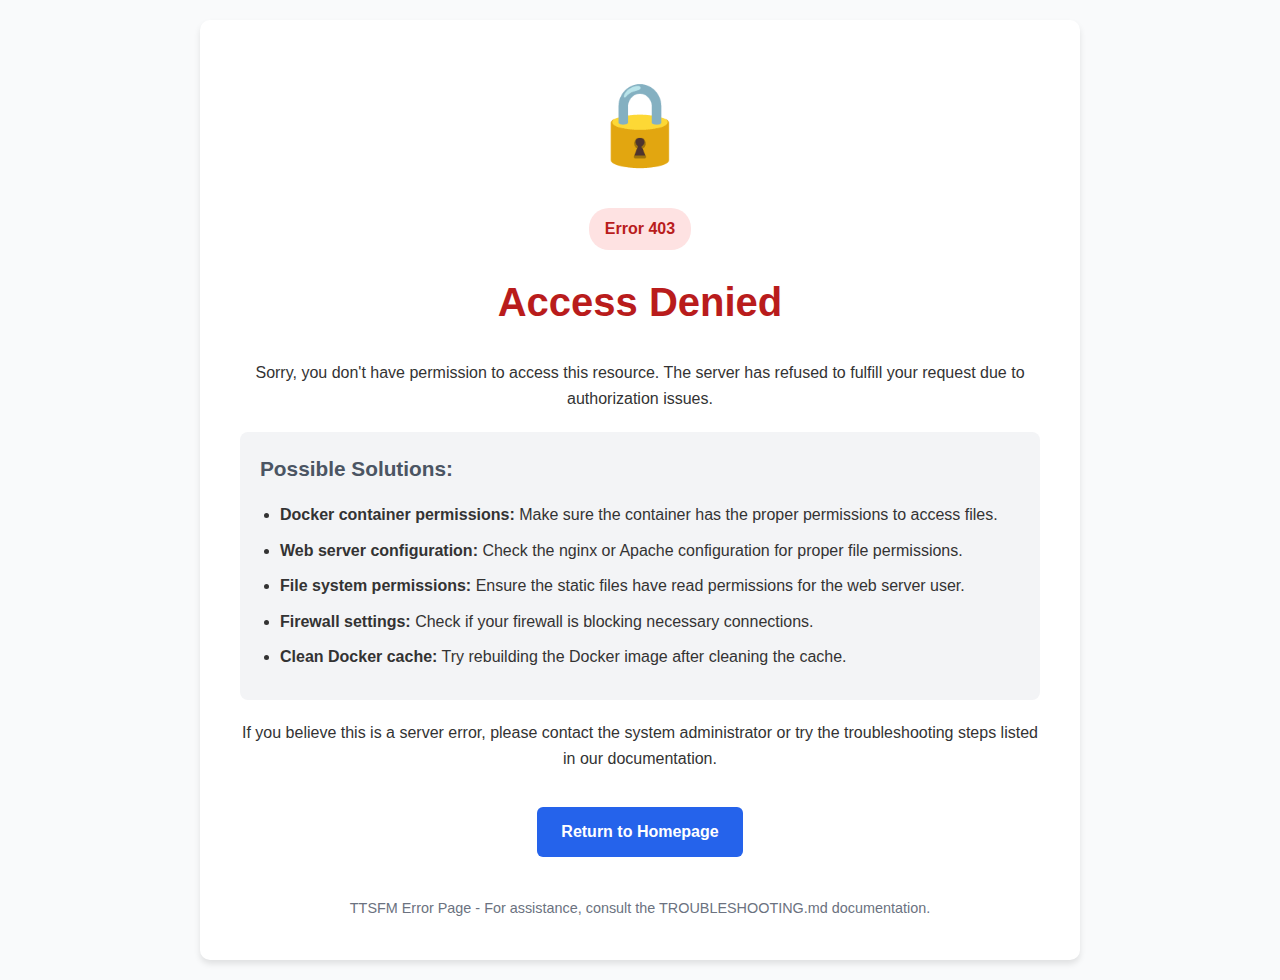
==== static/access-denied-en.html @ a5ce25a1 "update" ====
<!DOCTYPE html>
<html lang="en">
<head>
    <meta charset="UTF-8">
    <meta name="viewport" content="width=device-width, initial-scale=1.0">
    <title>Access Denied (403) - TTSFM</title>
    <style>
        body {
            font-family: -apple-system, BlinkMacSystemFont, 'Segoe UI', Roboto, Oxygen, Ubuntu, Cantarell, 'Open Sans', 'Helvetica Neue', sans-serif;
            line-height: 1.6;
            color: #333;
            margin: 0;
            padding: 20px;
            background-color: #f9fafb;
            display: flex;
            flex-direction: column;
            min-height: 100vh;
            align-items: center;
            justify-content: center;
        }
        
        .error-container {
            max-width: 800px;
            padding: 40px;
            background-color: white;
            border-radius: 10px;
            box-shadow: 0 4px 6px rgba(0, 0, 0, 0.1);
            text-align: center;
        }
        
        h1 {
            color: #b91c1c;
            margin-top: 0;
            font-size: 2.5em;
        }
        
        .error-icon {
            font-size: 80px;
            margin-bottom: 20px;
        }
        
        .error-code {
            background-color: #fee2e2;
            color: #b91c1c;
            padding: 8px 16px;
            border-radius: 20px;
            font-weight: bold;
            display: inline-block;
            margin-bottom: 20px;
        }
        
        .solutions {
            background-color: #f3f4f6;
            padding: 20px;
            border-radius: 8px;
            margin: 20px 0;
            text-align: left;
        }
        
        .solutions h2 {
            margin-top: 0;
            font-size: 1.3em;
            color: #4b5563;
        }
        
        .solutions ul {
            margin-bottom: 0;
            padding-left: 20px;
        }
        
        .solutions li {
            margin-bottom: 10px;
        }
        
        .button {
            background-color: #2563eb;
            color: white;
            border: none;
            padding: 12px 24px;
            border-radius: 6px;
            font-weight: bold;
            cursor: pointer;
            text-decoration: none;
            margin-top: 20px;
            display: inline-block;
            transition: background-color 0.2s;
        }
        
        .button:hover {
            background-color: #1d4ed8;
        }
        
        .footer {
            margin-top: 40px;
            font-size: 0.9em;
            color: #6b7280;
        }
    </style>
</head>
<body>
    <div class="error-container">
        <div class="error-icon">🔒</div>
        <div class="error-code">Error 403</div>
        <h1>Access Denied</h1>
        <p>
            Sorry, you don't have permission to access this resource. 
            The server has refused to fulfill your request due to authorization issues.
        </p>
        
        <div class="solutions">
            <h2>Possible Solutions:</h2>
            <ul>
                <li><strong>Docker container permissions:</strong> Make sure the container has the proper permissions to access files.</li>
                <li><strong>Web server configuration:</strong> Check the nginx or Apache configuration for proper file permissions.</li>
                <li><strong>File system permissions:</strong> Ensure the static files have read permissions for the web server user.</li>
                <li><strong>Firewall settings:</strong> Check if your firewall is blocking necessary connections.</li>
                <li><strong>Clean Docker cache:</strong> Try rebuilding the Docker image after cleaning the cache.</li>
            </ul>
        </div>
        
        <p>
            If you believe this is a server error, please contact the system administrator
            or try the troubleshooting steps listed in our documentation.
        </p>
        
        <div>
            <a href="/" class="button">Return to Homepage</a>
        </div>
        
        <div class="footer">
            TTSFM Error Page - For assistance, consult the TROUBLESHOOTING.md documentation.
        </div>
    </div>
</body>
</html>
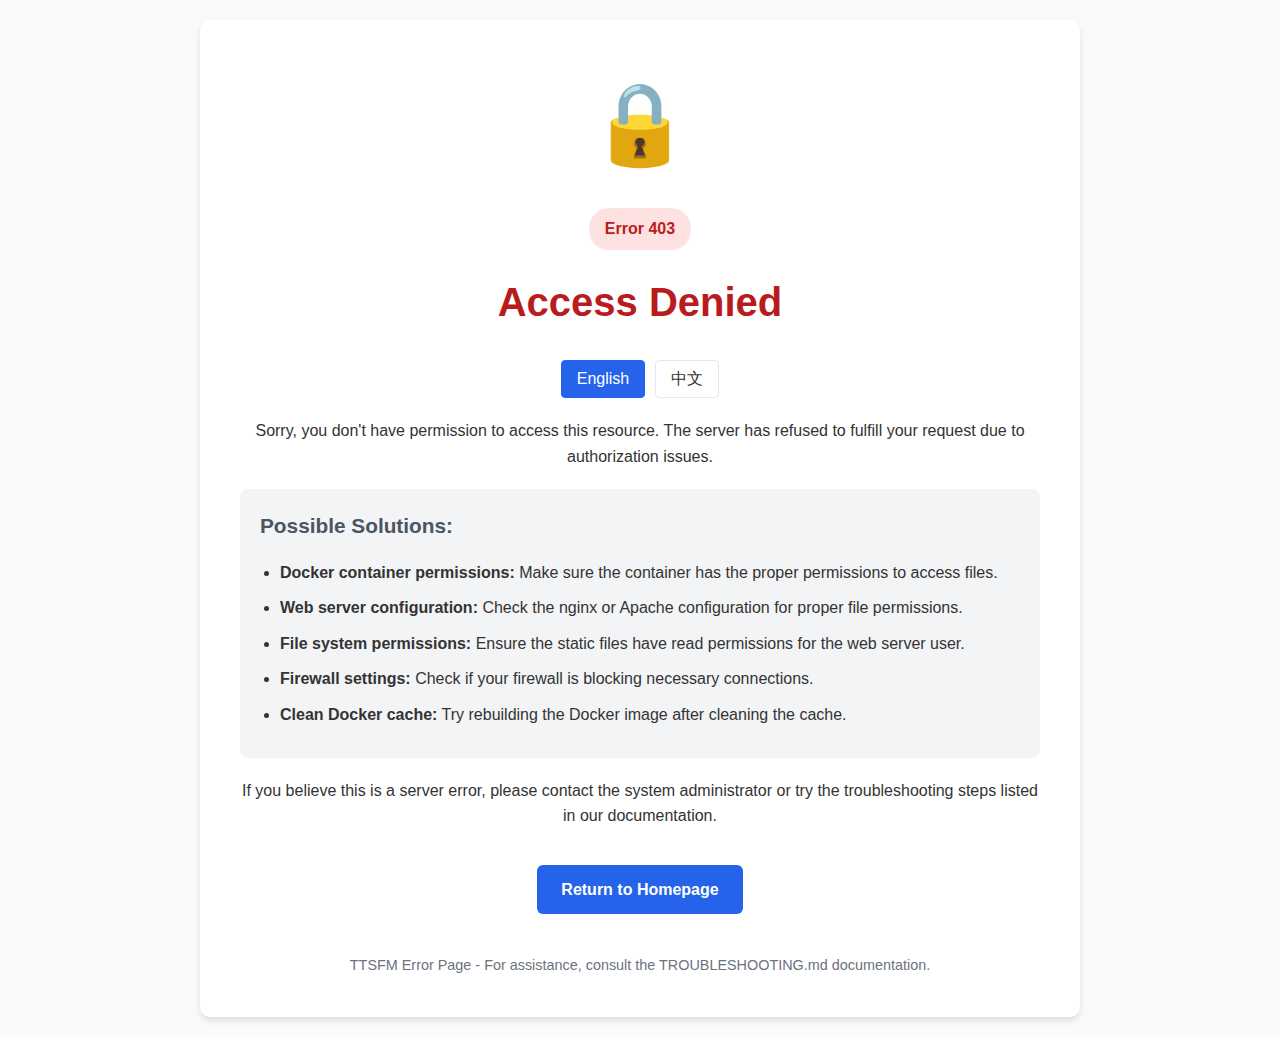
==== commit 526783fb: "合并两个html" ====
--- a/static/access-denied-en.html
+++ b/static/access-denied-en.html
@@ -95,41 +95,160 @@
             font-size: 0.9em;
             color: #6b7280;
         }
+        
+        .language-selector {
+            margin-top: 0;
+            margin-bottom: 20px;
+            display: flex;
+            gap: 10px;
+            justify-content: center;
+        }
+        
+        .language-selector a {
+            padding: 5px 15px;
+            border: 1px solid #e5e7eb;
+            border-radius: 4px;
+            text-decoration: none;
+            color: #333;
+            cursor: pointer;
+        }
+        
+        .language-selector a.active {
+            background: #2563eb;
+            color: white;
+            border-color: #2563eb;
+        }
+        
+        /* 隐藏非当前语言内容 */
+        .lang-content {
+            display: none;
+        }
+        .lang-content.active {
+            display: block;
+        }
     </style>
 </head>
 <body>
     <div class="error-container">
         <div class="error-icon">🔒</div>
-        <div class="error-code">Error 403</div>
-        <h1>Access Denied</h1>
-        <p>
-            Sorry, you don't have permission to access this resource. 
-            The server has refused to fulfill your request due to authorization issues.
-        </p>
-        
-        <div class="solutions">
-            <h2>Possible Solutions:</h2>
-            <ul>
-                <li><strong>Docker container permissions:</strong> Make sure the container has the proper permissions to access files.</li>
-                <li><strong>Web server configuration:</strong> Check the nginx or Apache configuration for proper file permissions.</li>
-                <li><strong>File system permissions:</strong> Ensure the static files have read permissions for the web server user.</li>
-                <li><strong>Firewall settings:</strong> Check if your firewall is blocking necessary connections.</li>
-                <li><strong>Clean Docker cache:</strong> Try rebuilding the Docker image after cleaning the cache.</li>
-            </ul>
+        <div class="error-code" id="error-code">Error 403</div>
+        <h1 id="page-title">Access Denied</h1>
+        
+        <div class="language-selector">
+            <a onclick="switchLanguage('en')" id="lang-en">English</a>
+            <a onclick="switchLanguage('zh')" id="lang-zh">中文</a>
         </div>
         
-        <p>
-            If you believe this is a server error, please contact the system administrator
-            or try the troubleshooting steps listed in our documentation.
-        </p>
-        
-        <div>
-            <a href="/" class="button">Return to Homepage</a>
+        <!-- 英文内容 -->
+        <div id="content-en" class="lang-content">
+            <p>
+                Sorry, you don't have permission to access this resource. 
+                The server has refused to fulfill your request due to authorization issues.
+            </p>
+            
+            <div class="solutions">
+                <h2>Possible Solutions:</h2>
+                <ul>
+                    <li><strong>Docker container permissions:</strong> Make sure the container has the proper permissions to access files.</li>
+                    <li><strong>Web server configuration:</strong> Check the nginx or Apache configuration for proper file permissions.</li>
+                    <li><strong>File system permissions:</strong> Ensure the static files have read permissions for the web server user.</li>
+                    <li><strong>Firewall settings:</strong> Check if your firewall is blocking necessary connections.</li>
+                    <li><strong>Clean Docker cache:</strong> Try rebuilding the Docker image after cleaning the cache.</li>
+                </ul>
+            </div>
+            
+            <p>
+                If you believe this is a server error, please contact the system administrator
+                or try the troubleshooting steps listed in our documentation.
+            </p>
+            
+            <div>
+                <a href="/?lang=en" class="button">Return to Homepage</a>
+            </div>
+            
+            <div class="footer">
+                TTSFM Error Page - For assistance, consult the TROUBLESHOOTING.md documentation.
+            </div>
         </div>
         
-        <div class="footer">
-            TTSFM Error Page - For assistance, consult the TROUBLESHOOTING.md documentation.
+        <!-- 中文内容 -->
+        <div id="content-zh" class="lang-content">
+            <p>
+                抱歉，您没有权限访问此资源。
+                由于授权问题，服务器拒绝了您的请求。
+            </p>
+            
+            <div class="solutions">
+                <h2>可能的解决方案：</h2>
+                <ul>
+                    <li><strong>Docker容器权限：</strong> 确保容器具有访问文件的适当权限。</li>
+                    <li><strong>Web服务器配置：</strong> 检查nginx或Apache配置中的文件权限设置。</li>
+                    <li><strong>文件系统权限：</strong> 确保静态文件对Web服务器用户具有读取权限。</li>
+                    <li><strong>防火墙设置：</strong> 检查您的防火墙是否阻止了必要的连接。</li>
+                    <li><strong>清理Docker缓存：</strong> 尝试在清理缓存后重新构建Docker镜像。</li>
+                </ul>
+            </div>
+            
+            <p>
+                如果您认为这是服务器错误，请联系系统管理员
+                或尝试我们文档中列出的故障排除步骤。
+            </p>
+            
+            <div>
+                <a href="/?lang=zh" class="button">返回首页</a>
+            </div>
+            
+            <div class="footer">
+                TTSFM 错误页面 - 如需帮助，请参阅 TROUBLESHOOTING.md 文档。
+            </div>
         </div>
     </div>
+    
+    <script>
+        // 获取URL参数中的语言设置
+        function getURLParameter(name) {
+            const urlParams = new URLSearchParams(window.location.search);
+            return urlParams.get(name);
+        }
+        
+        // 从localStorage获取语言设置
+        function getStoredLanguage() {
+            return localStorage.getItem('ttsfm_lang') || 'en';
+        }
+        
+        // 切换语言
+        function switchLanguage(lang) {
+            // 保存语言设置
+            localStorage.setItem('ttsfm_lang', lang);
+            document.documentElement.lang = lang;
+            
+            // 更新标题和错误代码
+            document.getElementById('page-title').textContent = 
+                lang === 'zh' ? '访问被拒绝' : 'Access Denied';
+            document.getElementById('error-code').textContent = 
+                lang === 'zh' ? '错误 403' : 'Error 403';
+            
+            // 更新语言选择器状态
+            document.getElementById('lang-en').className = lang === 'en' ? 'active' : '';
+            document.getElementById('lang-zh').className = lang === 'zh' ? 'active' : '';
+            
+            // 更新内容显示
+            document.getElementById('content-en').className = 
+                lang === 'en' ? 'lang-content active' : 'lang-content';
+            document.getElementById('content-zh').className = 
+                lang === 'zh' ? 'lang-content active' : 'lang-content';
+        }
+        
+        // 页面加载时设置初始语言
+        document.addEventListener('DOMContentLoaded', function() {
+            // 优先使用URL参数中的语言设置
+            const langParam = getURLParameter('lang');
+            const lang = (langParam === 'zh' || langParam === 'en') ? 
+                langParam : getStoredLanguage();
+            
+            // 应用语言设置
+            switchLanguage(lang);
+        });
+    </script>
 </body>
 </html> 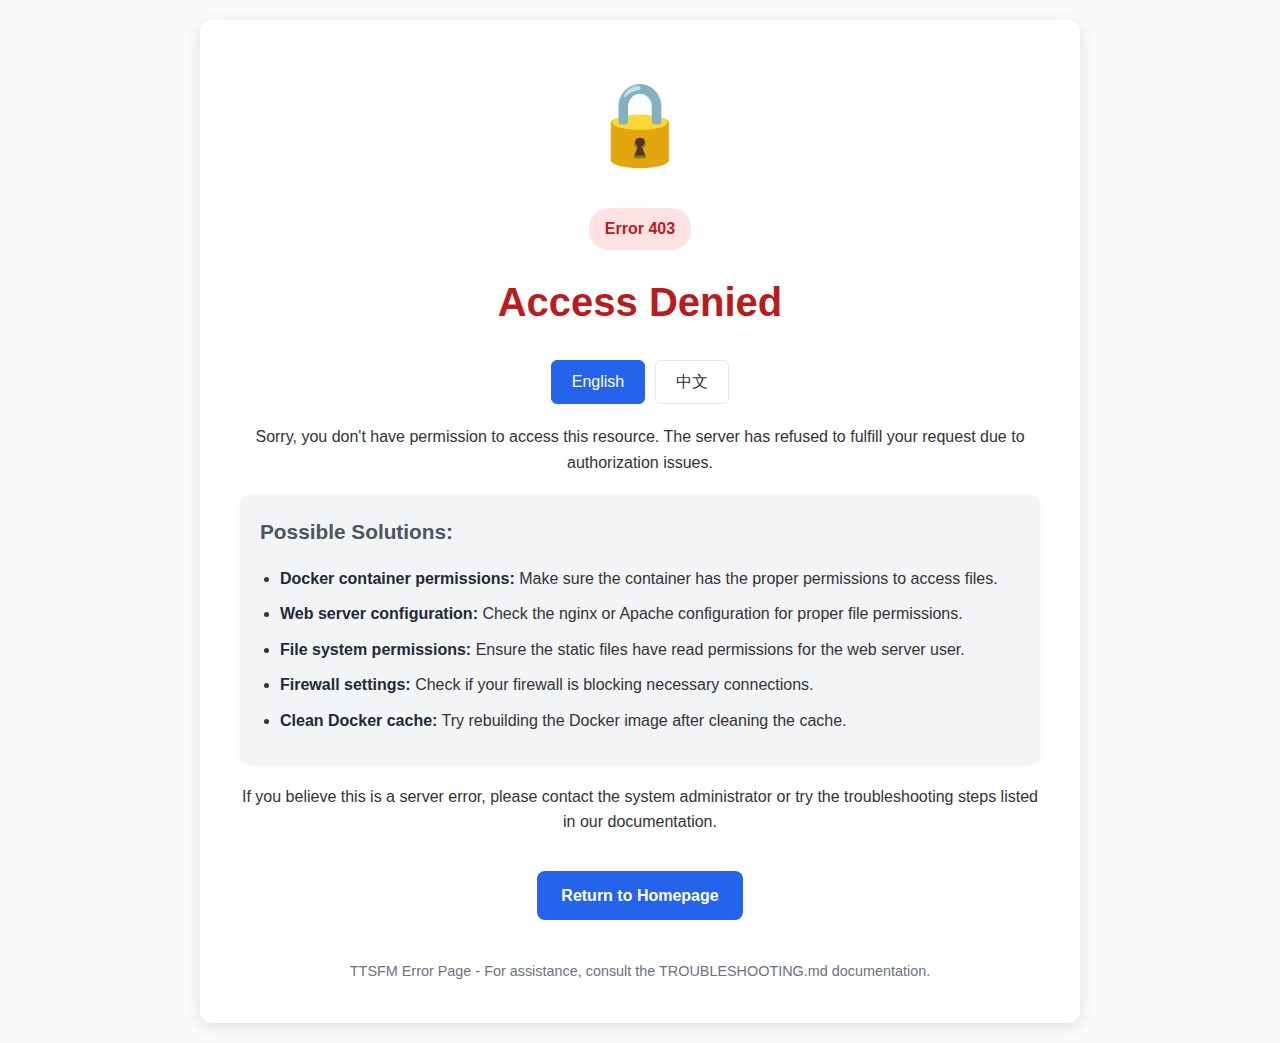
==== commit 11e205ca: "添加移动端适配" ====
--- a/static/access-denied-en.html
+++ b/static/access-denied-en.html
@@ -21,10 +21,11 @@
         
         .error-container {
             max-width: 800px;
+            width: 100%;
             padding: 40px;
             background-color: white;
-            border-radius: 10px;
-            box-shadow: 0 4px 6px rgba(0, 0, 0, 0.1);
+            border-radius: 12px;
+            box-shadow: 0 4px 15px rgba(0, 0, 0, 0.1);
             text-align: center;
         }
         
@@ -52,9 +53,10 @@
         .solutions {
             background-color: #f3f4f6;
             padding: 20px;
-            border-radius: 8px;
+            border-radius: 10px;
             margin: 20px 0;
             text-align: left;
+            box-shadow: 0 2px 5px rgba(0, 0, 0, 0.05);
         }
         
         .solutions h2 {
@@ -70,6 +72,11 @@
         
         .solutions li {
             margin-bottom: 10px;
+            position: relative;
+        }
+        
+        .solutions li strong {
+            color: #1f2937;
         }
         
         .button {
@@ -77,17 +84,19 @@
             color: white;
             border: none;
             padding: 12px 24px;
-            border-radius: 6px;
+            border-radius: 8px;
             font-weight: bold;
             cursor: pointer;
             text-decoration: none;
             margin-top: 20px;
             display: inline-block;
-            transition: background-color 0.2s;
+            transition: all 0.2s ease;
         }
         
         .button:hover {
             background-color: #1d4ed8;
+            transform: translateY(-2px);
+            box-shadow: 0 4px 6px rgba(0, 0, 0, 0.1);
         }
         
         .footer {
@@ -105,12 +114,19 @@
         }
         
         .language-selector a {
-            padding: 5px 15px;
+            padding: 8px 20px;
             border: 1px solid #e5e7eb;
-            border-radius: 4px;
+            border-radius: 6px;
             text-decoration: none;
             color: #333;
             cursor: pointer;
+            transition: all 0.2s ease;
+            font-weight: 500;
+        }
+        
+        .language-selector a:hover {
+            border-color: #2563eb;
+            color: #2563eb;
         }
         
         .language-selector a.active {
@@ -125,6 +141,156 @@
         }
         .lang-content.active {
             display: block;
+        }
+        
+        /* 移动端适配 */
+        @media (max-width: 768px) {
+            body {
+                padding: 15px;
+            }
+            
+            .error-container {
+                padding: 30px;
+                border-radius: 10px;
+            }
+            
+            h1 {
+                font-size: 2.2em;
+            }
+            
+            .error-icon {
+                font-size: 70px;
+                margin-bottom: 15px;
+            }
+            
+            .solutions {
+                padding: 15px;
+            }
+            
+            .solutions h2 {
+                font-size: 1.2em;
+            }
+            
+            .solutions li {
+                font-size: 0.95em;
+            }
+        }
+        
+        @media (max-width: 480px) {
+            body {
+                padding: 10px;
+            }
+            
+            .error-container {
+                padding: 25px 20px;
+                border-radius: 8px;
+            }
+            
+            h1 {
+                font-size: 1.8em;
+            }
+            
+            .error-icon {
+                font-size: 60px;
+                margin-bottom: 10px;
+            }
+            
+            .error-code {
+                padding: 6px 12px;
+                font-size: 0.9em;
+                margin-bottom: 15px;
+            }
+            
+            .solutions {
+                padding: 15px;
+                margin: 15px 0;
+                border-radius: 8px;
+            }
+            
+            .solutions h2 {
+                font-size: 1.1em;
+            }
+            
+            .solutions ul {
+                padding-left: 15px;
+            }
+            
+            .solutions li {
+                margin-bottom: 8px;
+                font-size: 0.9em;
+            }
+            
+            .button {
+                padding: 10px 20px;
+                font-size: 0.95em;
+                width: 100%;
+                box-sizing: border-box;
+                margin-top: 15px;
+            }
+            
+            .footer {
+                margin-top: 25px;
+                font-size: 0.8em;
+            }
+            
+            .language-selector {
+                margin-bottom: 15px;
+                gap: 6px;
+            }
+            
+            .language-selector a {
+                padding: 6px 15px;
+                font-size: 0.9em;
+                flex: 1;
+                text-align: center;
+            }
+            
+            p {
+                font-size: 0.95em;
+            }
+        }
+        
+        @media (max-width: 360px) {
+            .error-container {
+                padding: 20px 15px;
+            }
+            
+            h1 {
+                font-size: 1.6em;
+            }
+            
+            .error-icon {
+                font-size: 50px;
+            }
+            
+            .solutions h2 {
+                font-size: 1em;
+            }
+            
+            .solutions li {
+                font-size: 0.85em;
+            }
+            
+            .footer {
+                font-size: 0.75em;
+            }
+        }
+        
+        /* 针对触摸设备优化 */
+        @media (hover: none) {
+            .button:hover {
+                transform: none;
+                box-shadow: none;
+            }
+            
+            .language-selector a {
+                padding-top: 10px;
+                padding-bottom: 10px;
+            }
+            
+            .button {
+                min-height: 44px;
+            }
         }
     </style>
 </head>
